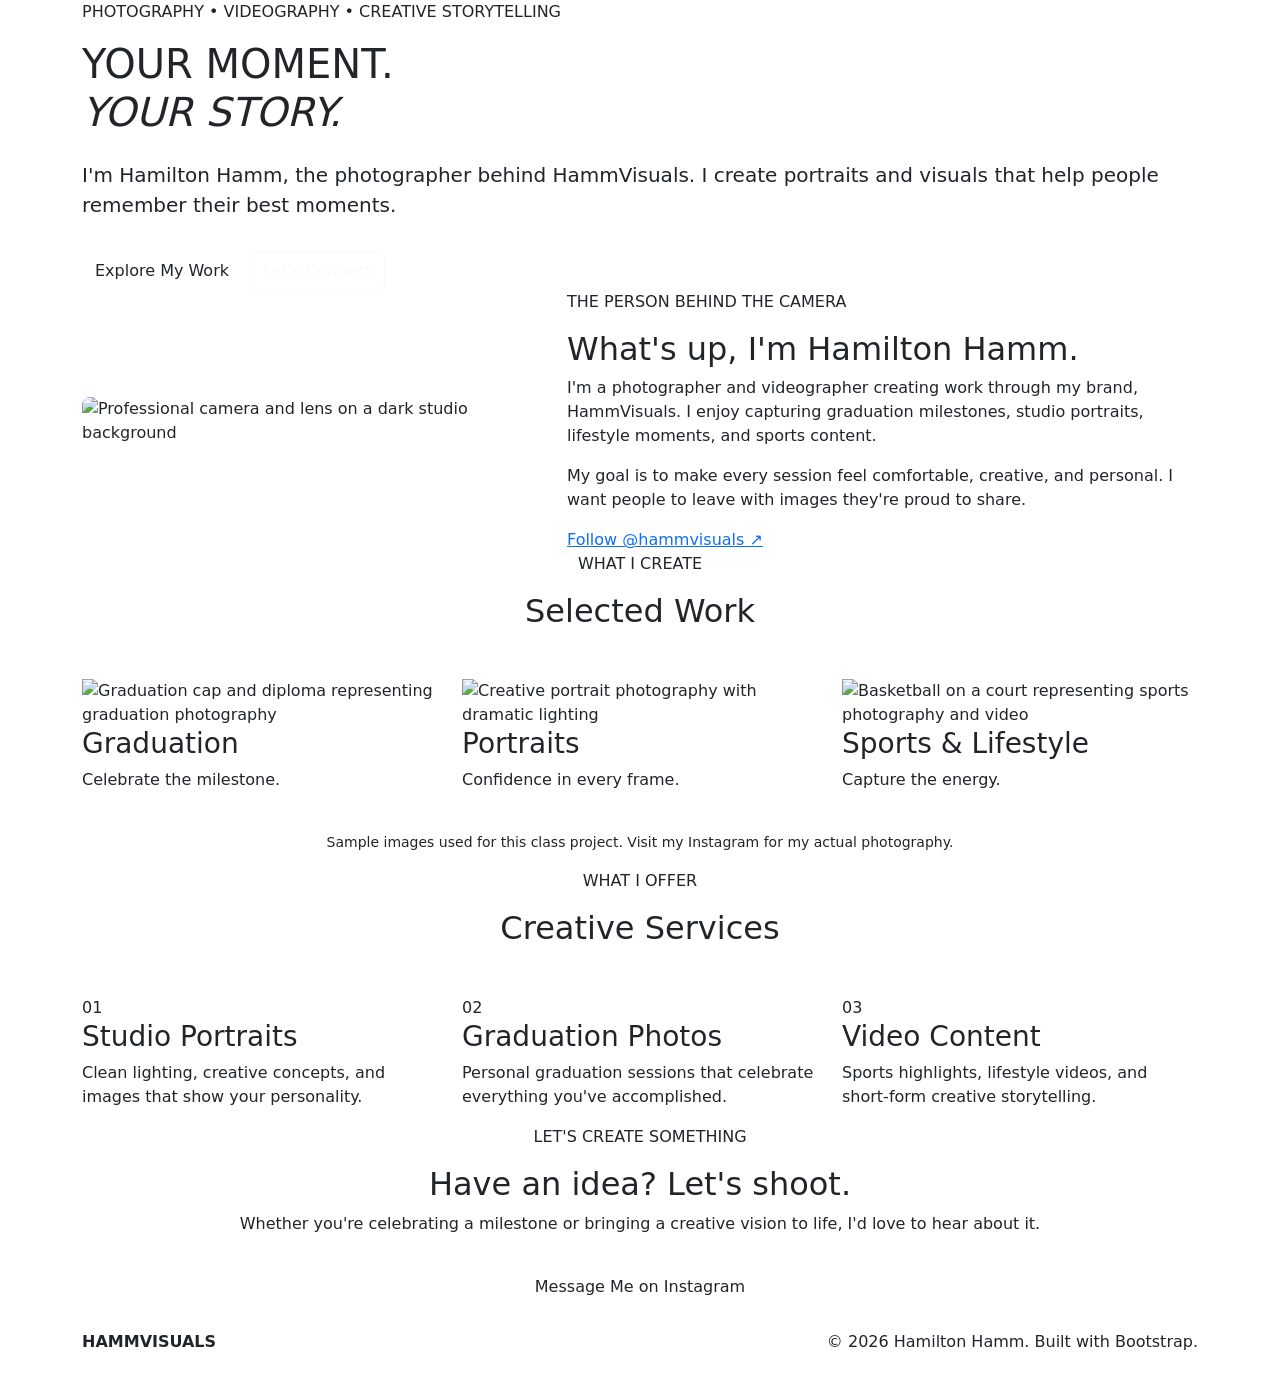
==== index.html @ b547771f "Add HammVisuals Bootstrap homepage" ====
<!doctype html>
<html lang="en">
<head>
  <meta charset="utf-8">
  <meta name="viewport" content="width=device-width, initial-scale=1">
  <meta name="description" content="HammVisuals photography and videography portfolio by Hamilton Hamm.">
  <title>HammVisuals | Photography & Videography</title>
  <link href="https://cdn.jsdelivr.net/npm/bootstrap@5.3.3/dist/css/bootstrap.min.css" rel="stylesheet">
  <link rel="stylesheet" href="assets/style.css">
</head>
<body>
  <nav class="navbar navbar-expand-lg navbar-dark fixed-top" aria-label="Main navigation">
    <div class="container">
      <a class="navbar-brand fw-bold" href="#home">HAMM<span>VISUALS</span></a>
      <button class="navbar-toggler" type="button" data-bs-toggle="collapse" data-bs-target="#navMenu" aria-controls="navMenu" aria-expanded="false" aria-label="Toggle navigation"><span class="navbar-toggler-icon"></span></button>
      <div class="collapse navbar-collapse" id="navMenu"><ul class="navbar-nav ms-auto gap-lg-3"><li class="nav-item"><a class="nav-link" href="#about">About</a></li><li class="nav-item"><a class="nav-link" href="#work">My Work</a></li><li class="nav-item"><a class="nav-link" href="#services">Services</a></li><li class="nav-item"><a class="nav-link" href="#contact">Contact</a></li></ul></div>
    </div>
  </nav>
  <header id="home" class="hero d-flex align-items-center">
    <div class="container hero-content"><p class="eyebrow">PHOTOGRAPHY • VIDEOGRAPHY • CREATIVE STORYTELLING</p><h1>YOUR MOMENT.<br><em>YOUR STORY.</em></h1><p class="lead mt-4">I'm Hamilton Hamm, the photographer behind HammVisuals. I create portraits and visuals that help people remember their best moments.</p><a href="#work" class="btn btn-red mt-3 me-2">Explore My Work</a><a href="#contact" class="btn btn-outline-light mt-3">Let's Connect</a></div>
  </header>
  <main>
    <section id="about" class="section-pad"><div class="container"><div class="row align-items-center g-5"><div class="col-lg-5"><img src="assets/camera.jpg" class="img-fluid rounded-3 feature-img" alt="Professional camera and lens on a dark studio background"></div><div class="col-lg-7"><p class="eyebrow">THE PERSON BEHIND THE CAMERA</p><h2>What's up, I'm <span class="accent">Hamilton Hamm.</span></h2><p>I'm a photographer and videographer creating work through my brand, HammVisuals. I enjoy capturing graduation milestones, studio portraits, lifestyle moments, and sports content.</p><p>My goal is to make every session feel comfortable, creative, and personal. I want people to leave with images they're proud to share.</p><a class="text-link" href="https://www.instagram.com/hammvisuals/" target="_blank" rel="noopener noreferrer">Follow @hammvisuals ↗</a></div></div></div></section>
    <section id="work" class="section-pad section-alt"><div class="container"><p class="eyebrow text-center">WHAT I CREATE</p><h2 class="text-center mb-5">Selected <span class="accent">Work</span></h2><div class="row g-4"><div class="col-md-4"><article class="work-card"><img src="assets/graduation.jpg" alt="Graduation cap and diploma representing graduation photography"><div class="work-caption"><h3>Graduation</h3><p>Celebrate the milestone.</p></div></article></div><div class="col-md-4"><article class="work-card"><img src="assets/portrait.jpg" alt="Creative portrait photography with dramatic lighting"><div class="work-caption"><h3>Portraits</h3><p>Confidence in every frame.</p></div></article></div><div class="col-md-4"><article class="work-card"><img src="assets/sports.jpg" alt="Basketball on a court representing sports photography and video"><div class="work-caption"><h3>Sports & Lifestyle</h3><p>Capture the energy.</p></div></article></div></div><p class="text-center small muted mt-4">Sample images used for this class project. Visit my Instagram for my actual photography.</p></div></section>
    <section id="services" class="section-pad"><div class="container"><p class="eyebrow text-center">WHAT I OFFER</p><h2 class="text-center mb-5">Creative <span class="accent">Services</span></h2><div class="row g-4"><div class="col-md-4"><div class="service-card"><div class="service-num">01</div><h3>Studio Portraits</h3><p>Clean lighting, creative concepts, and images that show your personality.</p></div></div><div class="col-md-4"><div class="service-card"><div class="service-num">02</div><h3>Graduation Photos</h3><p>Personal graduation sessions that celebrate everything you've accomplished.</p></div></div><div class="col-md-4"><div class="service-card"><div class="service-num">03</div><h3>Video Content</h3><p>Sports highlights, lifestyle videos, and short-form creative storytelling.</p></div></div></div></div></section>
    <section id="contact" class="section-pad contact-section text-center"><div class="container"><p class="eyebrow">LET'S CREATE SOMETHING</p><h2>Have an idea? <span class="accent">Let's shoot.</span></h2><p class="mx-auto contact-copy">Whether you're celebrating a milestone or bringing a creative vision to life, I'd love to hear about it.</p><a class="btn btn-red mt-3" href="https://www.instagram.com/hammvisuals/" target="_blank" rel="noopener noreferrer">Message Me on Instagram</a></div></section>
  </main>
  <footer class="py-4"><div class="container d-flex flex-column flex-md-row justify-content-between align-items-center gap-2"><span class="fw-bold">HAMM<span class="accent">VISUALS</span></span><span>© <span id="year">2026</span> Hamilton Hamm. Built with Bootstrap.</span></div></footer>
  <script src="https://cdn.jsdelivr.net/npm/bootstrap@5.3.3/dist/js/bootstrap.bundle.min.js"></script>
  <script>document.getElementById('year').textContent = new Date().getFullYear();</script>
</body>
</html>
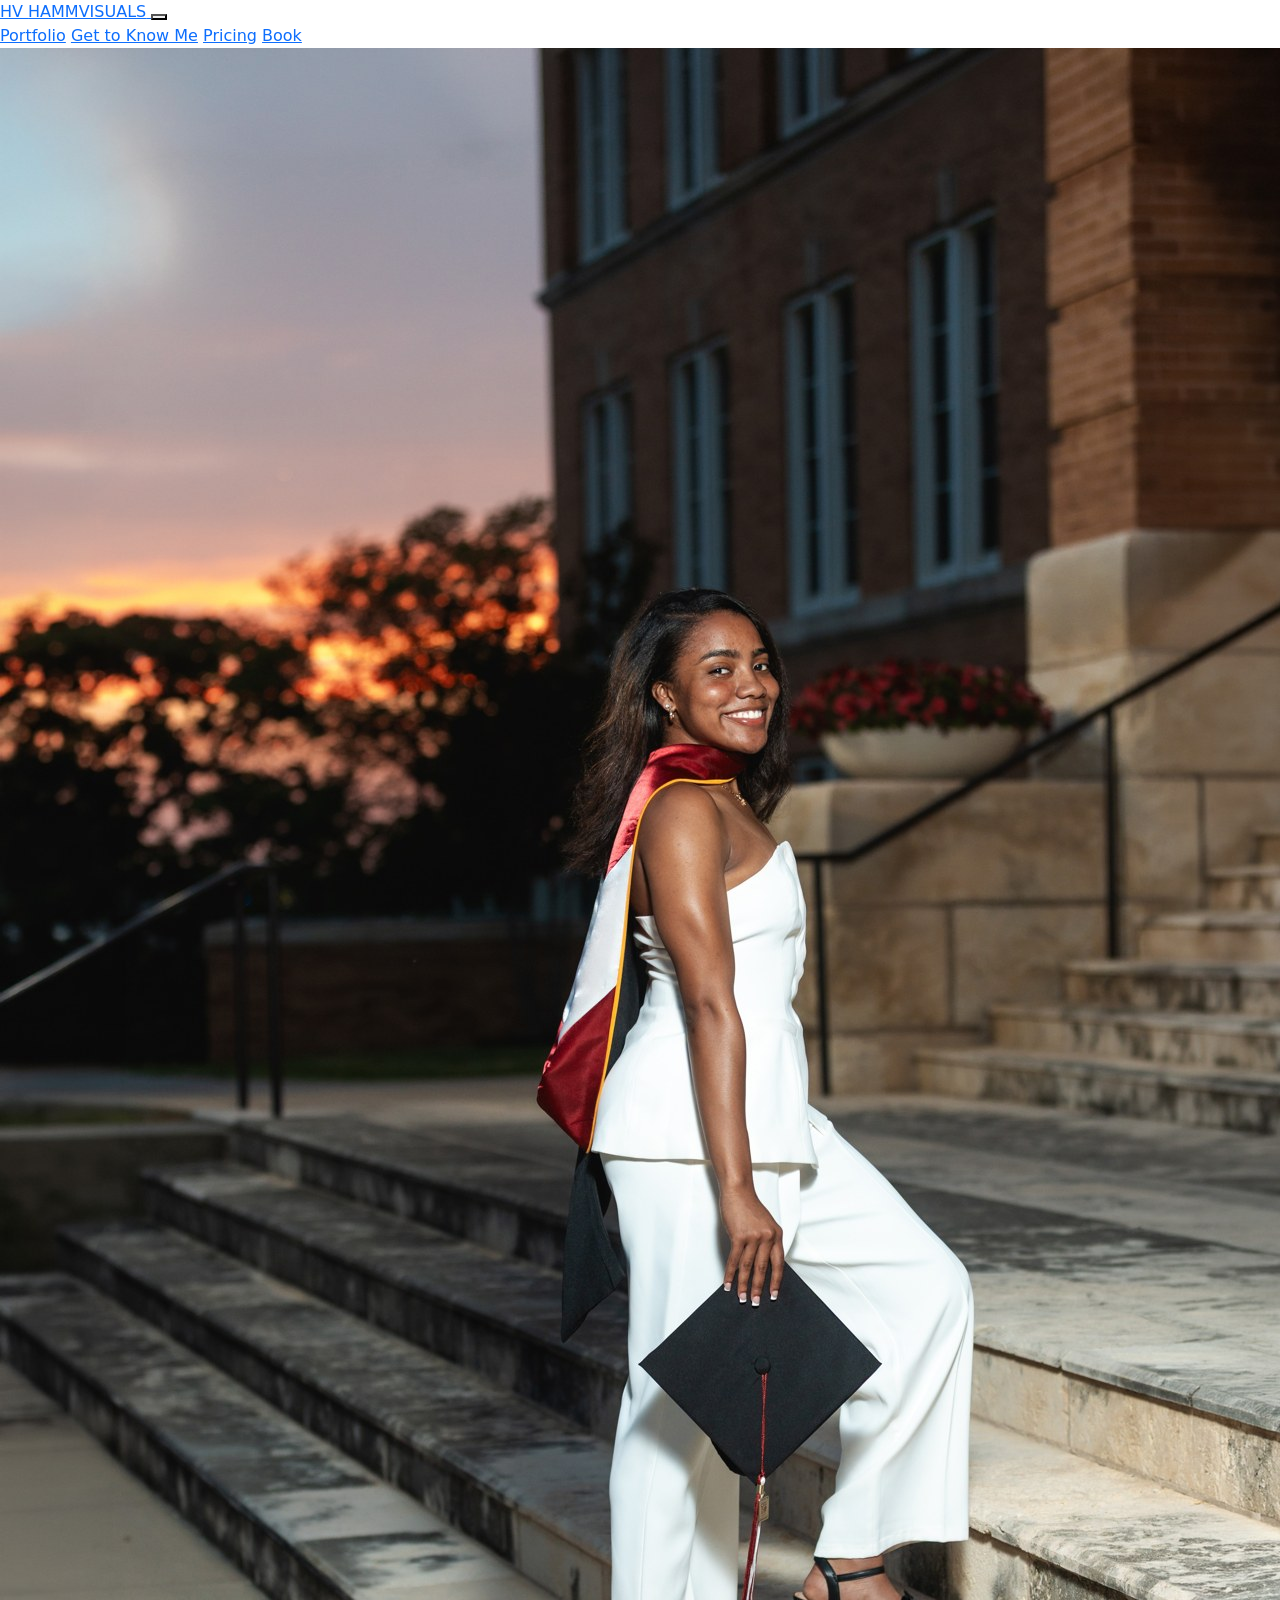
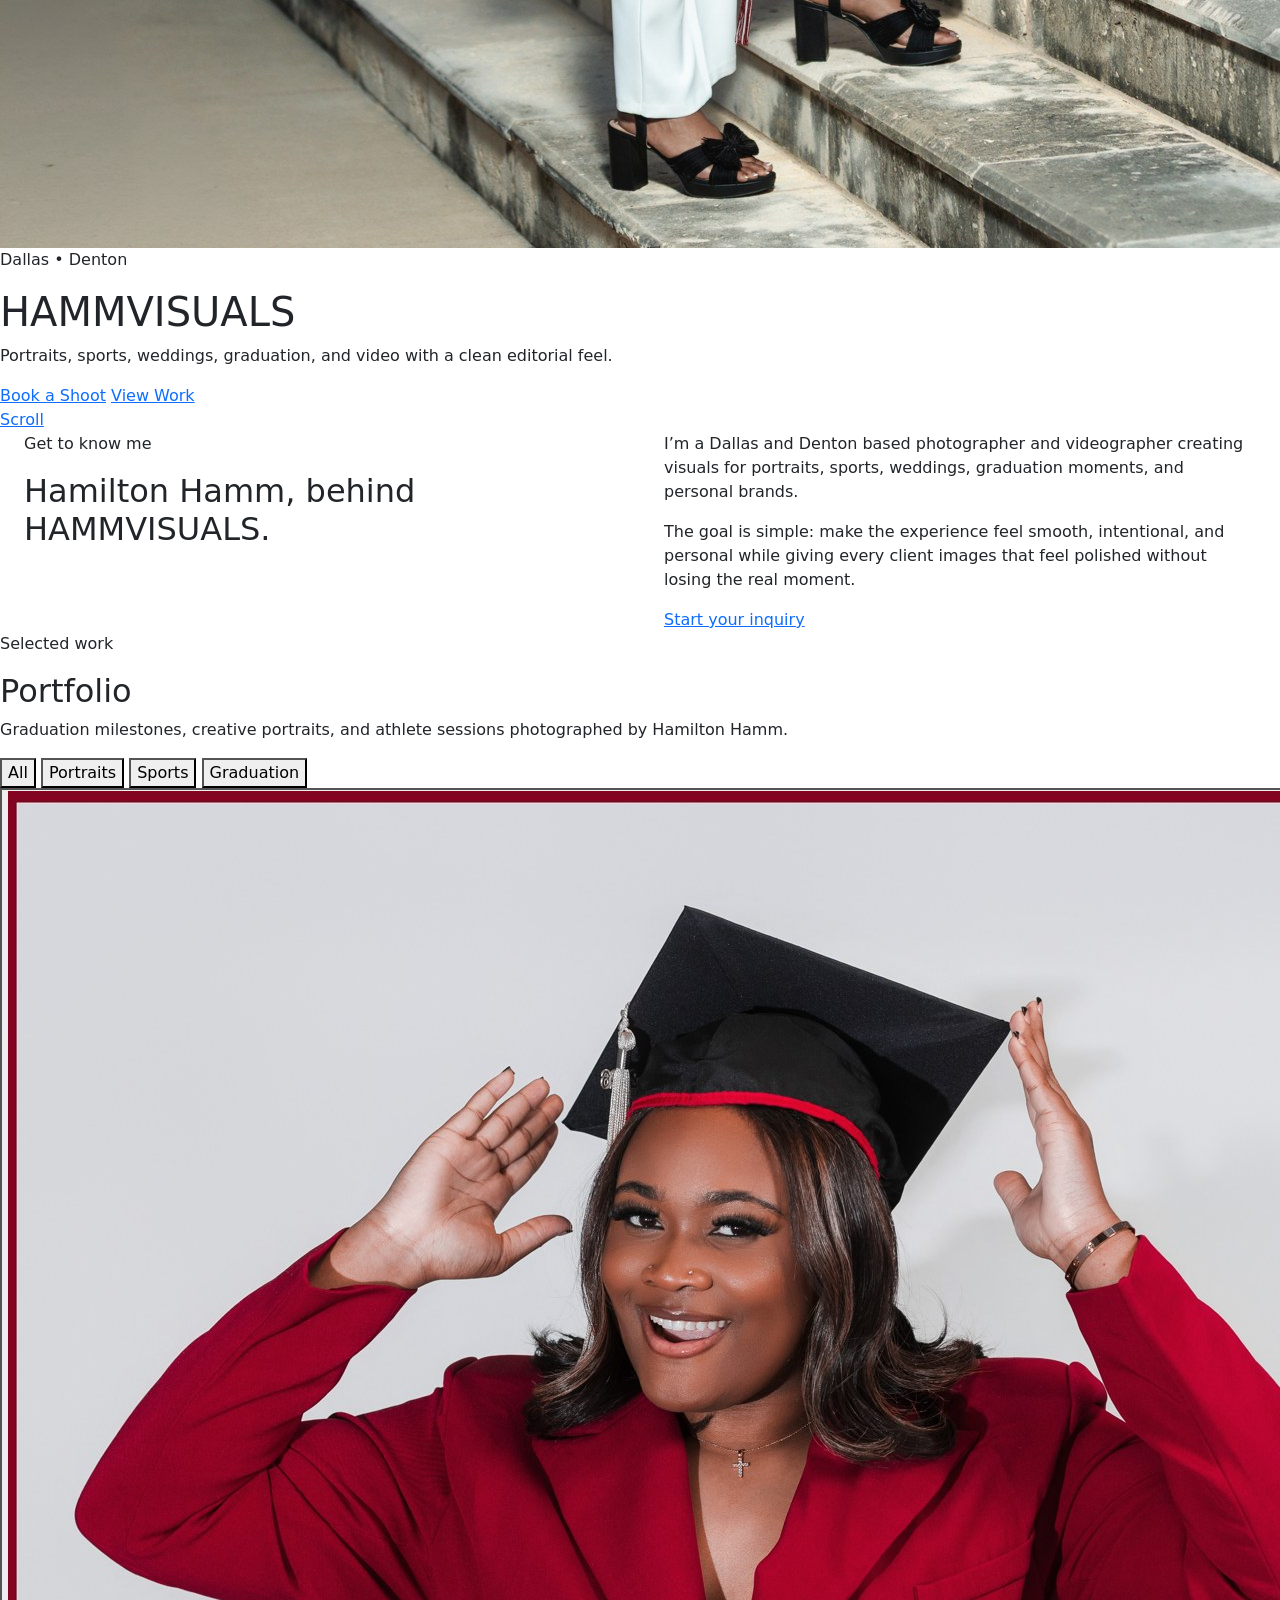
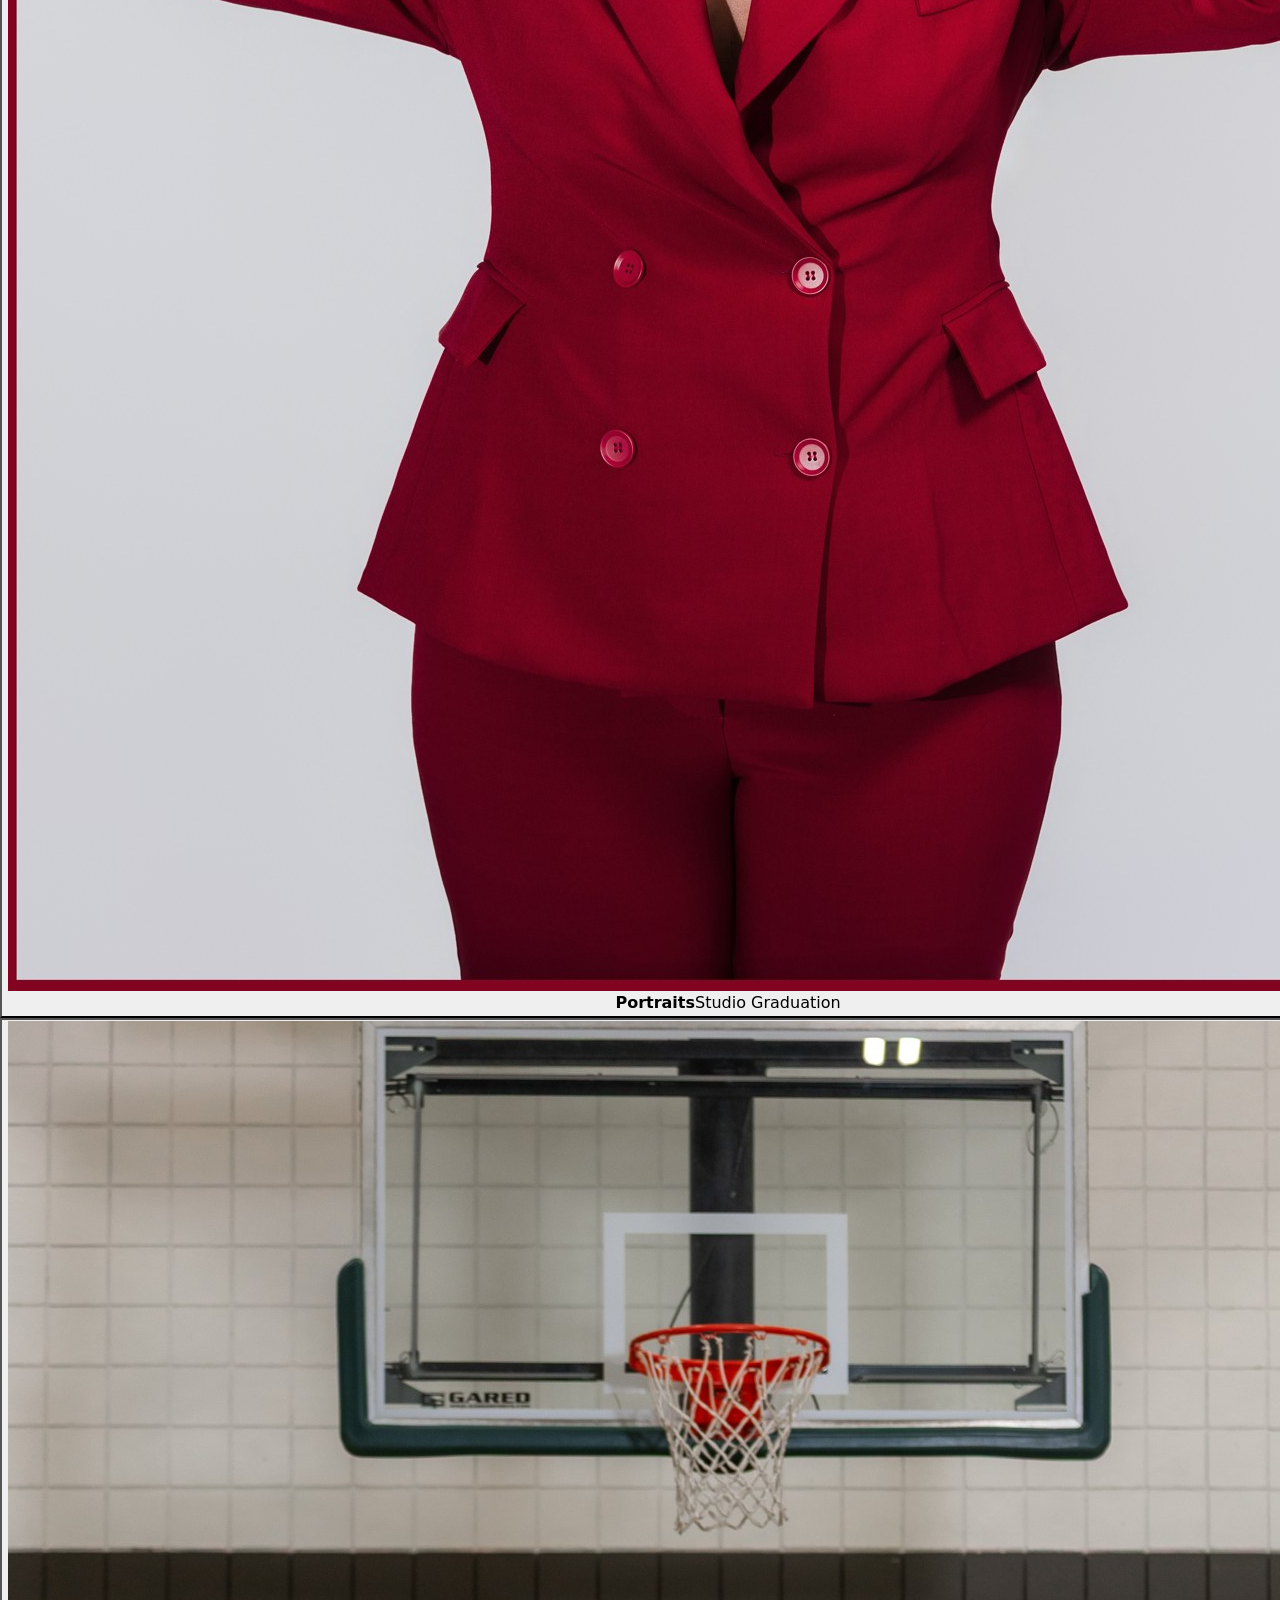
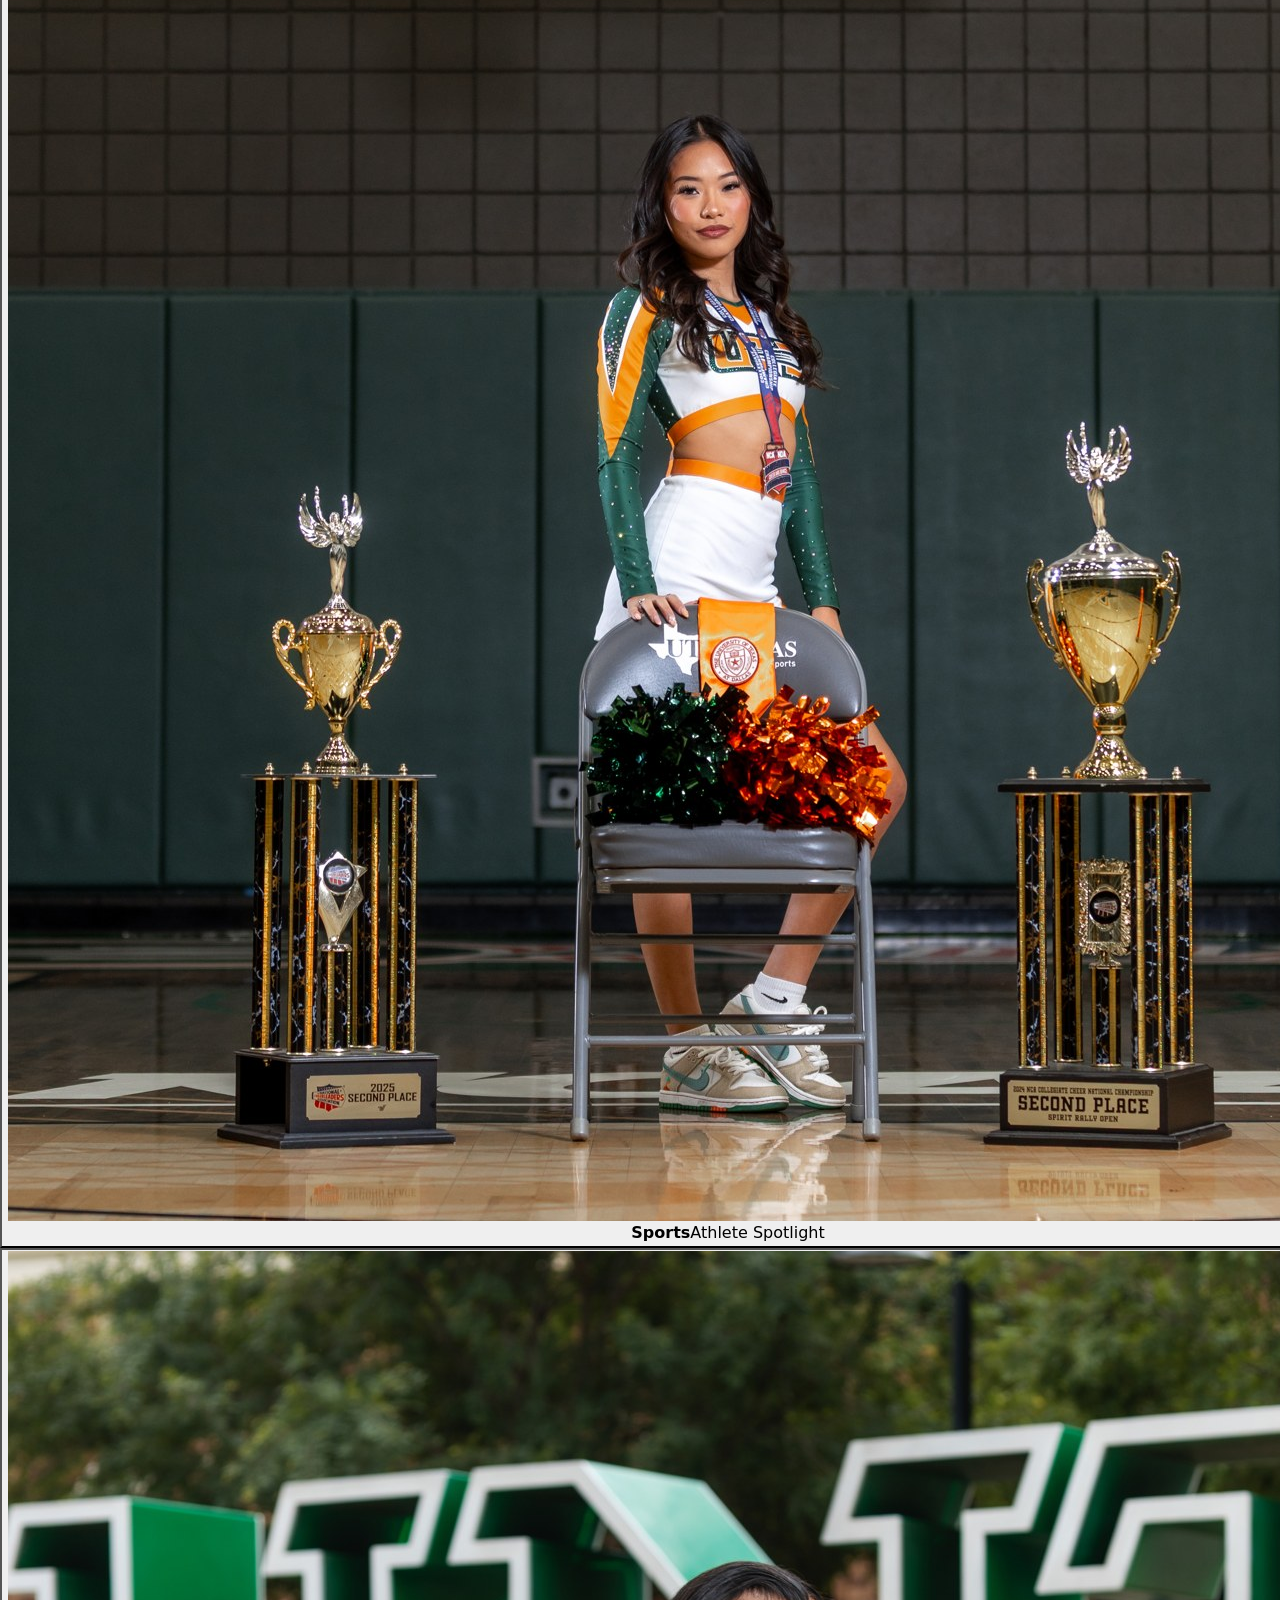
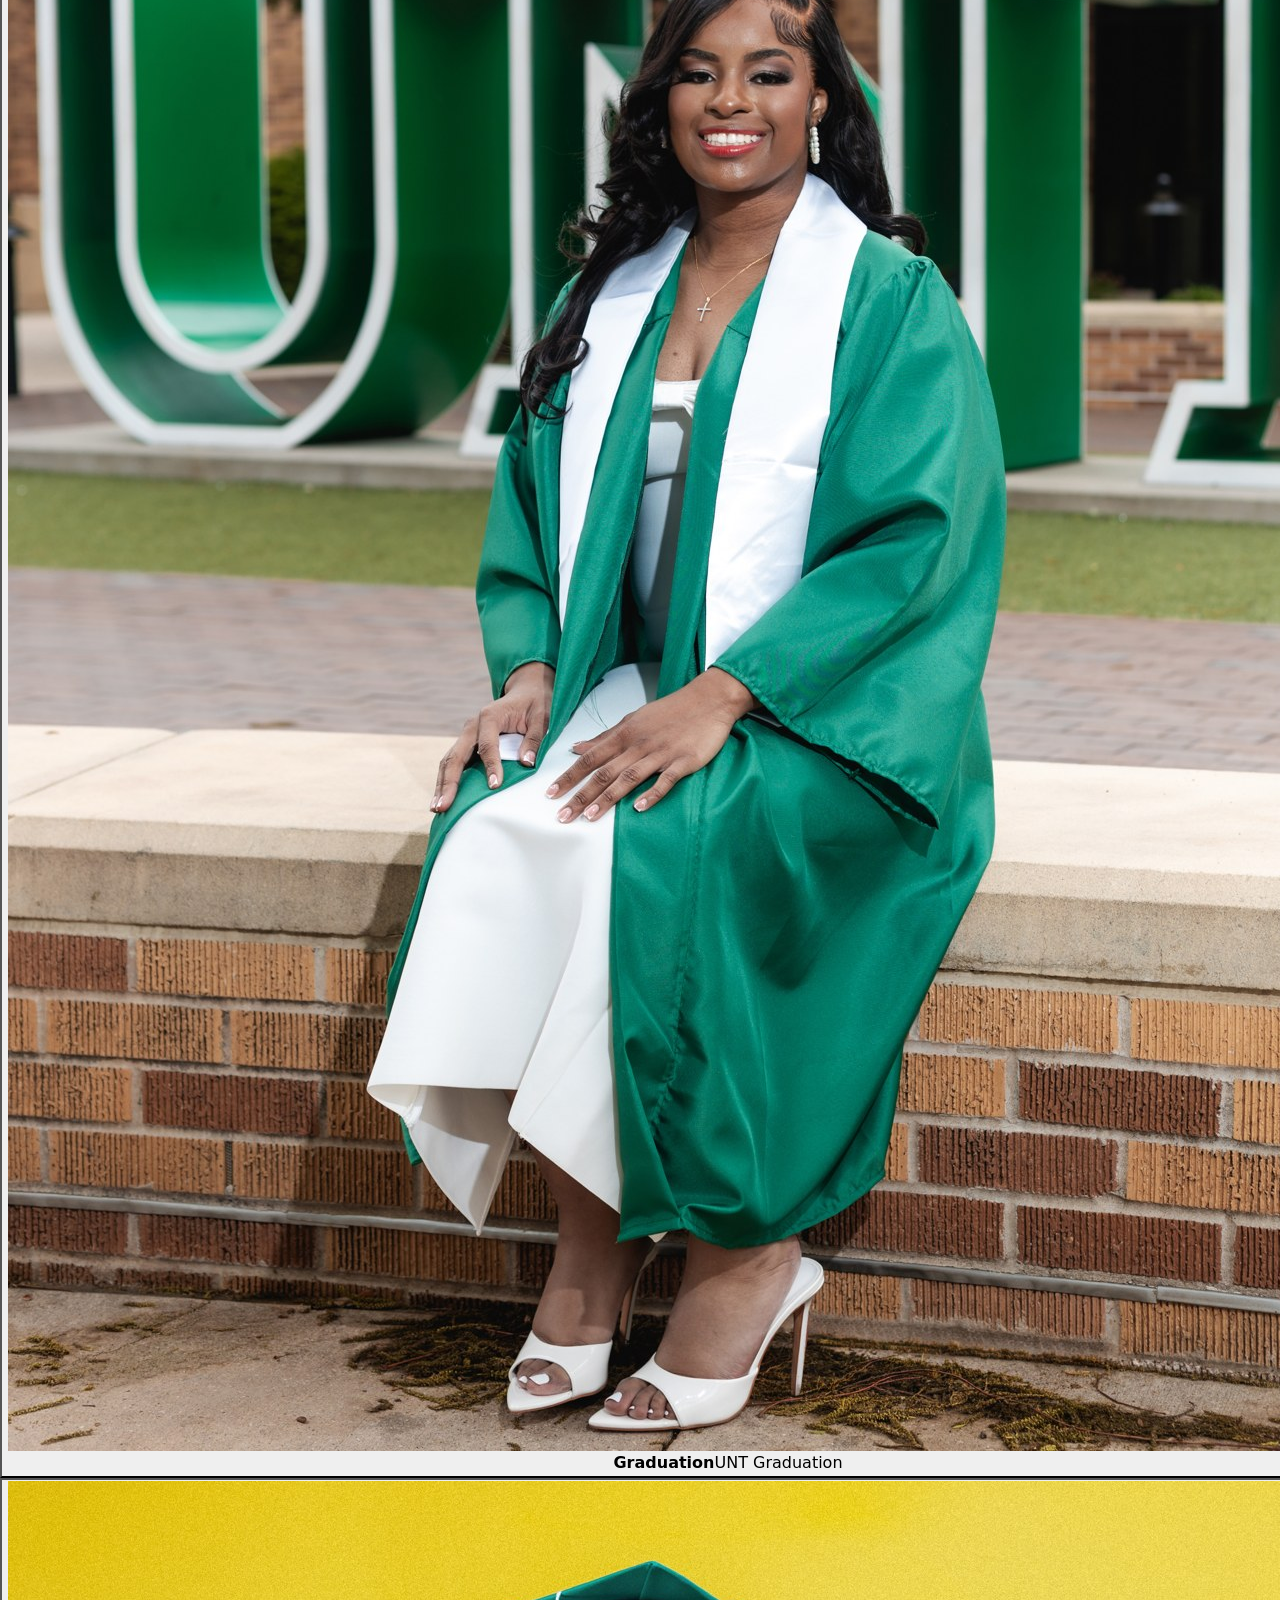
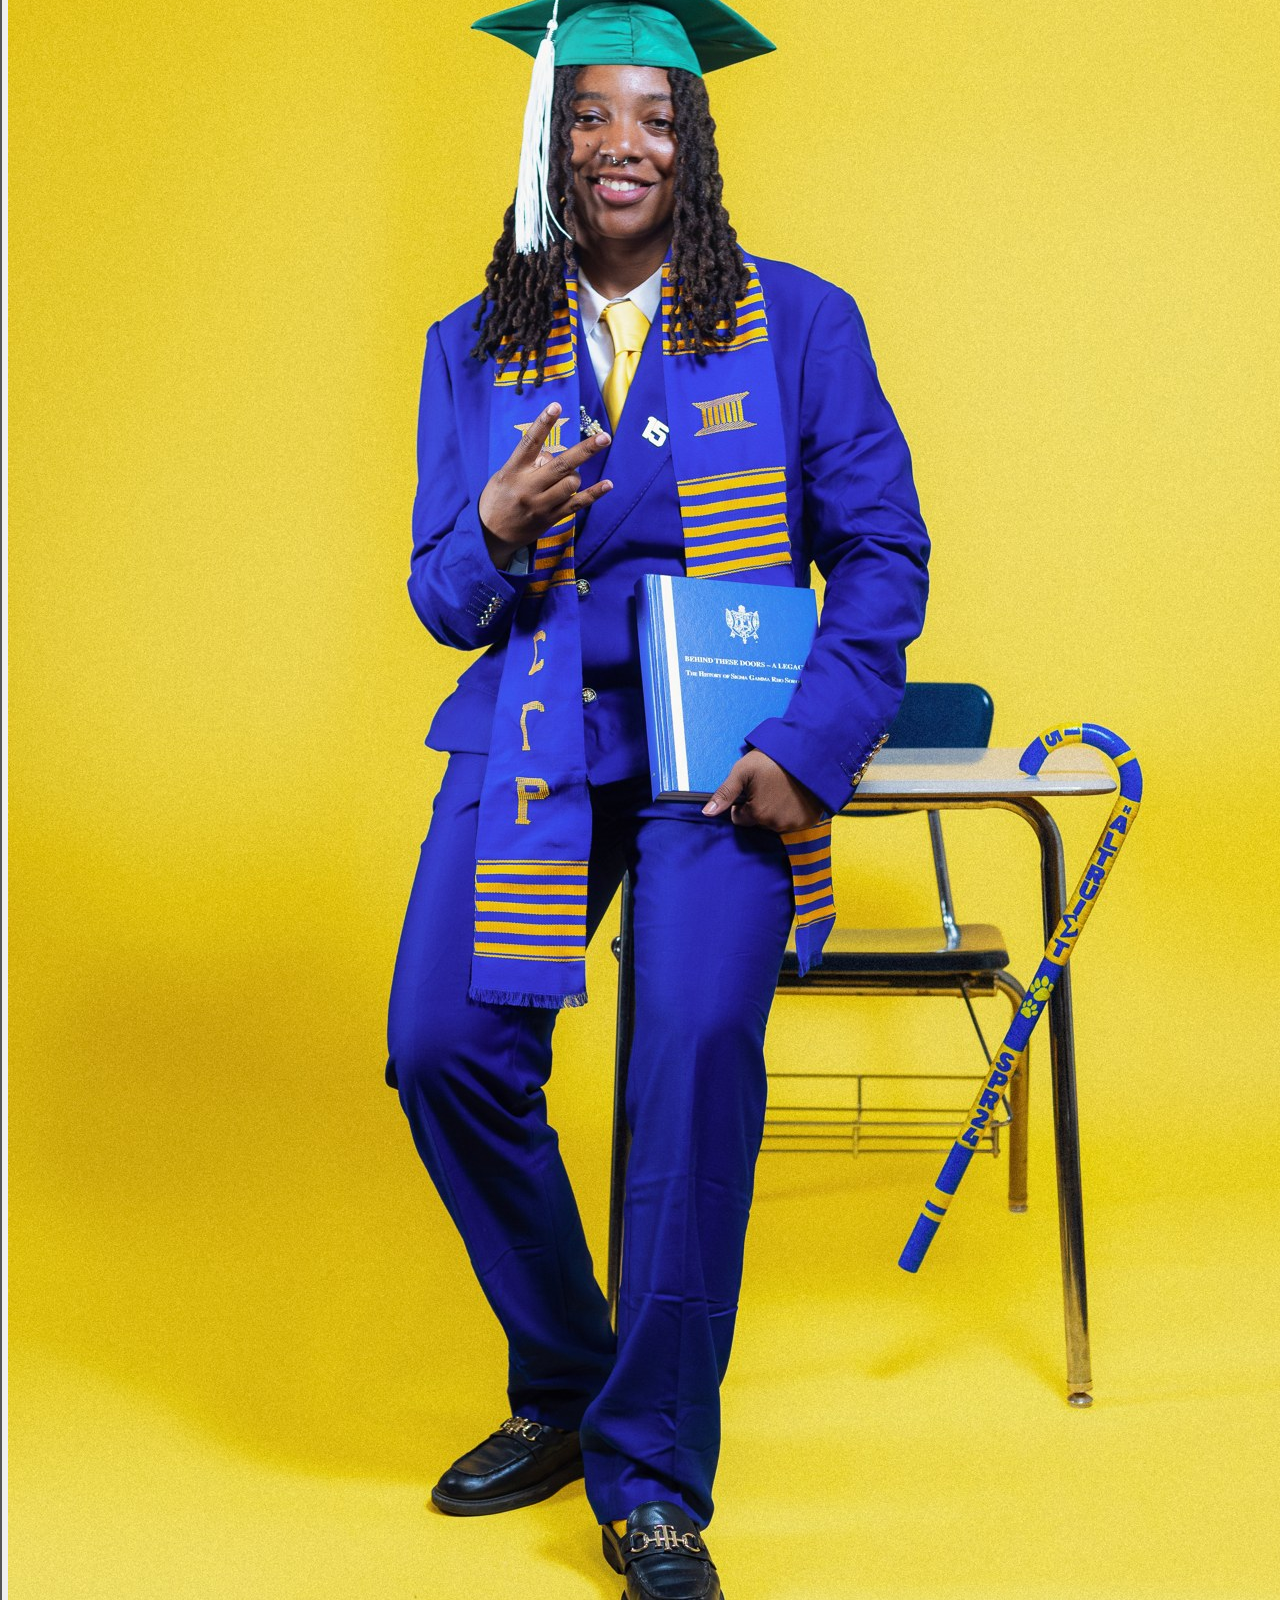
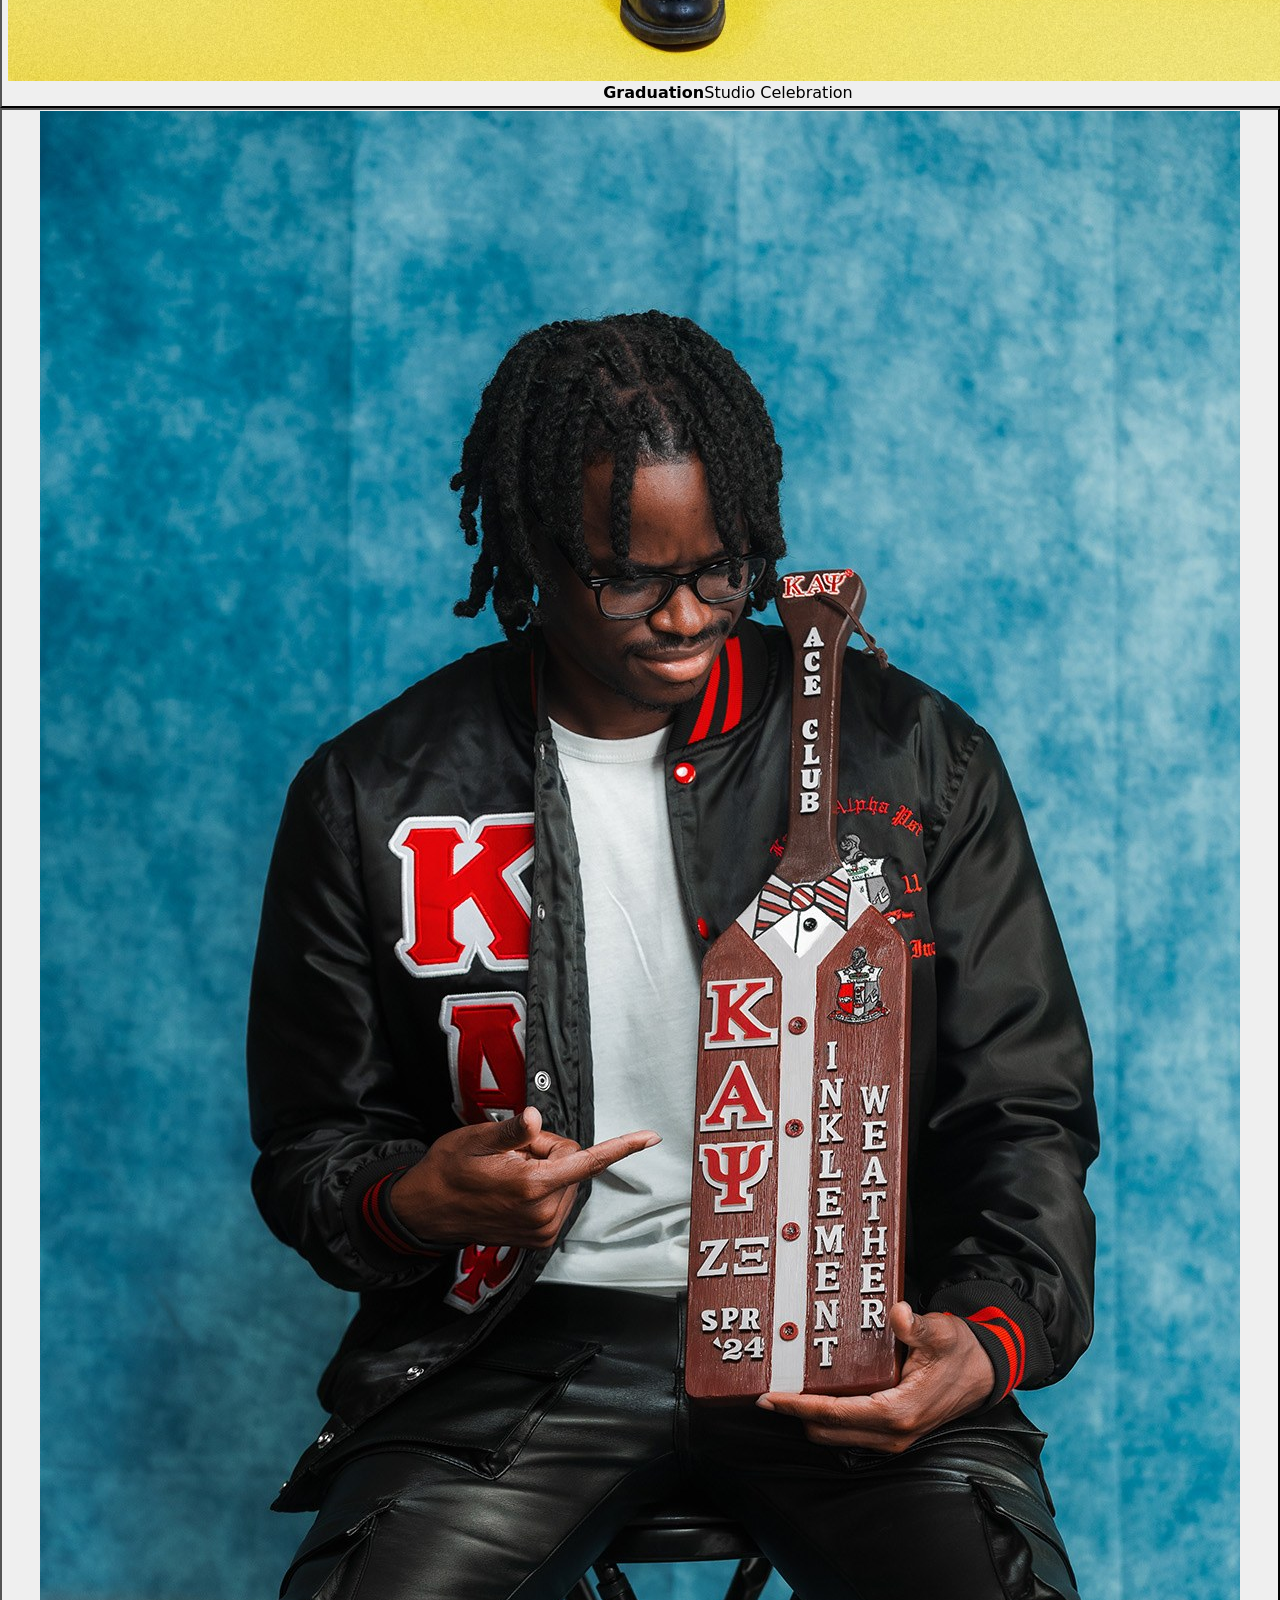
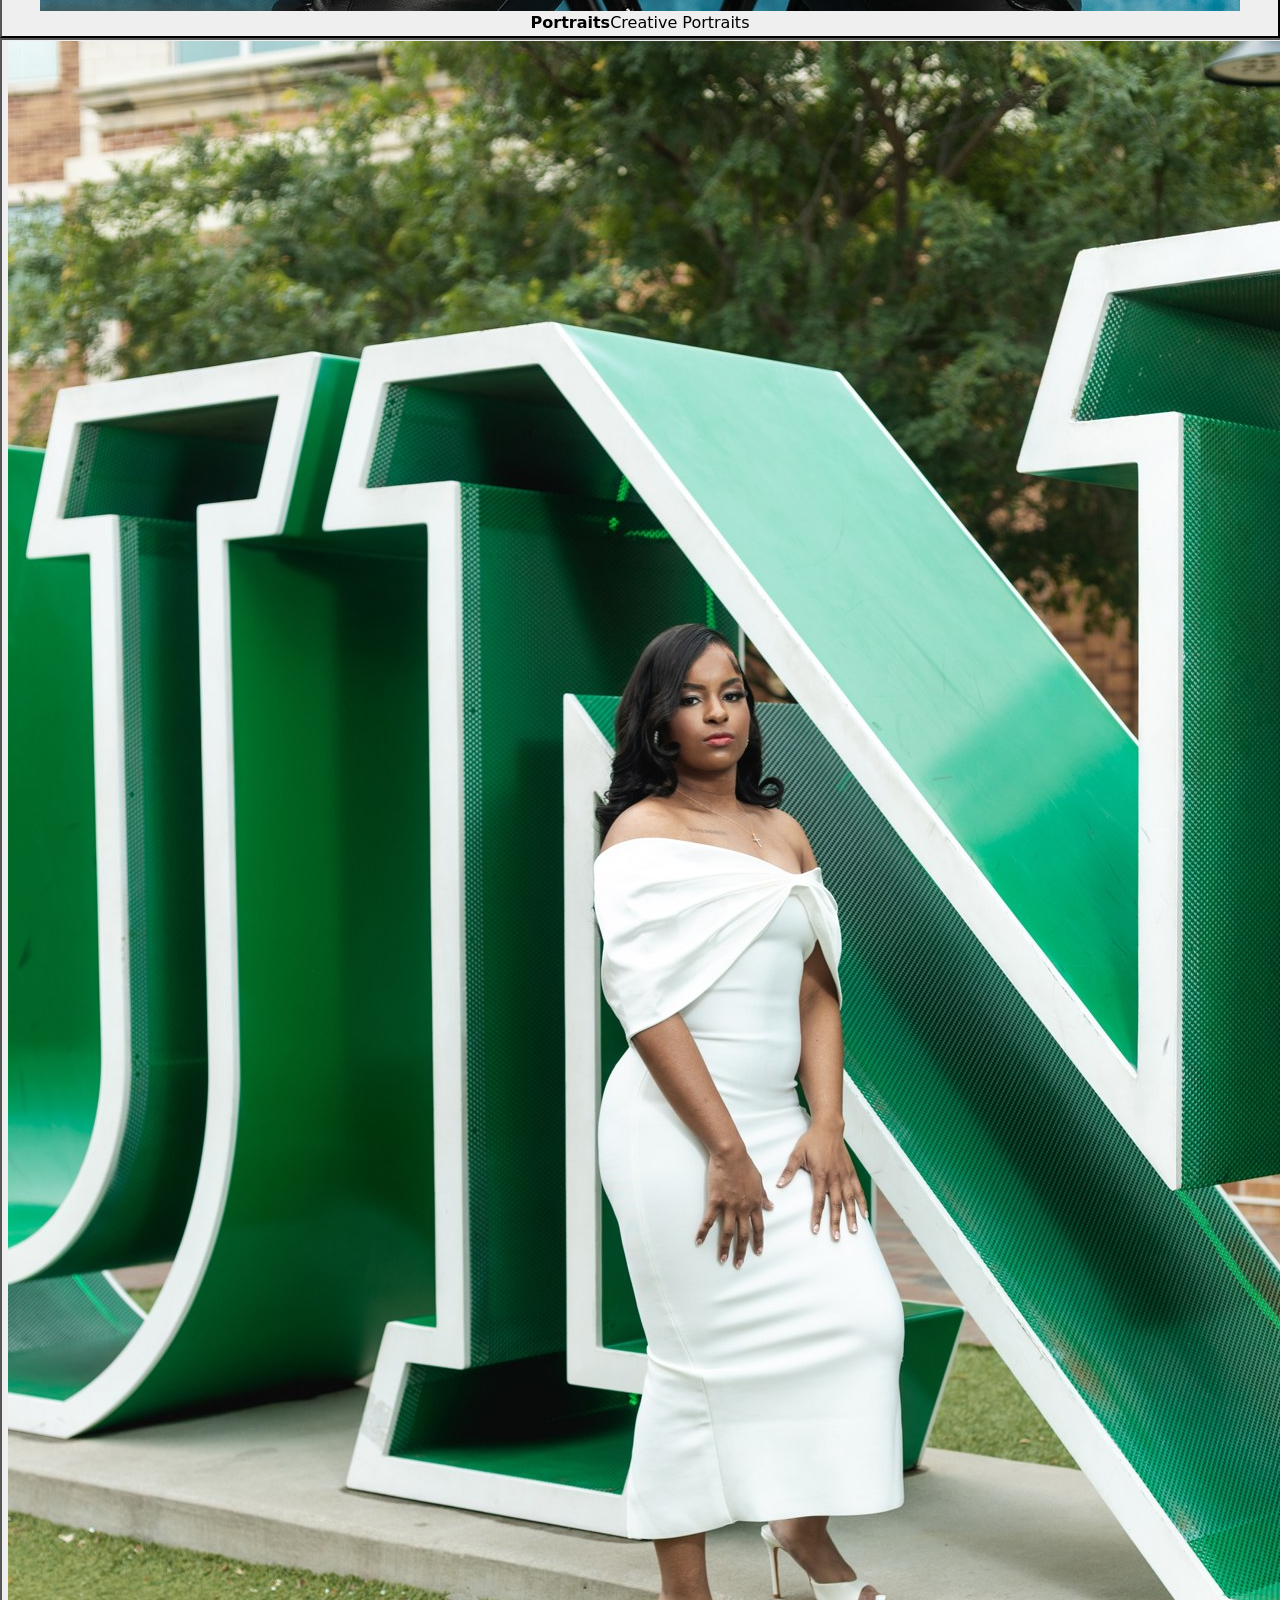
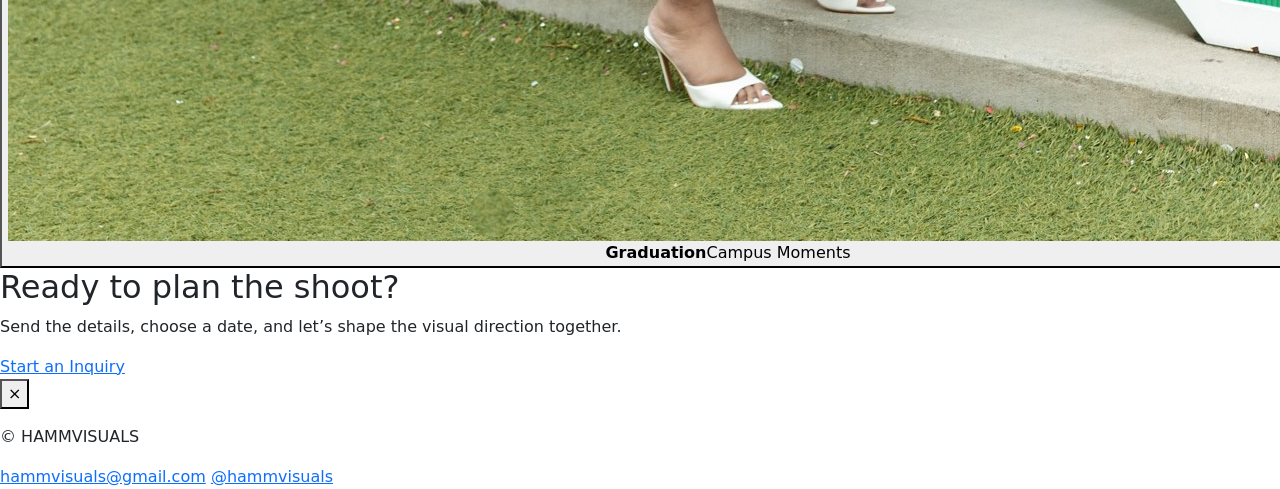
==== commit 1dbe2140: "Use original HammVisuals design with Bootstrap and personal photos Updated HTML structure and conten" ====
--- a/index.html
+++ b/index.html
@@ -1,32 +1,114 @@
-<!doctype html>
+<!DOCTYPE html>
 <html lang="en">
 <head>
-  <meta charset="utf-8">
-  <meta name="viewport" content="width=device-width, initial-scale=1">
-  <meta name="description" content="HammVisuals photography and videography portfolio by Hamilton Hamm.">
-  <title>HammVisuals | Photography & Videography</title>
+  <meta charset="UTF-8">
+  <meta name="viewport" content="width=device-width, initial-scale=1.0">
+  <title>HAMMVISUALS | Dallas & Denton Photography</title>
+  <meta name="description" content="HAMMVISUALS by Hamilton Hamm. Portraits, sports, weddings, graduation shoots, and video in Dallas, Denton, and UNT.">
+  <link rel="preconnect" href="https://fonts.googleapis.com">
+  <link rel="preconnect" href="https://fonts.gstatic.com" crossorigin>
+  <link href="https://fonts.googleapis.com/css2?family=Inter:wght@400;500;600;700;800&family=Playfair+Display:wght@700;800&display=swap" rel="stylesheet">
   <link href="https://cdn.jsdelivr.net/npm/bootstrap@5.3.3/dist/css/bootstrap.min.css" rel="stylesheet">
-  <link rel="stylesheet" href="assets/style.css">
+  <link rel="stylesheet" href="style.css">
 </head>
 <body>
-  <nav class="navbar navbar-expand-lg navbar-dark fixed-top" aria-label="Main navigation">
-    <div class="container">
-      <a class="navbar-brand fw-bold" href="#home">HAMM<span>VISUALS</span></a>
-      <button class="navbar-toggler" type="button" data-bs-toggle="collapse" data-bs-target="#navMenu" aria-controls="navMenu" aria-expanded="false" aria-label="Toggle navigation"><span class="navbar-toggler-icon"></span></button>
-      <div class="collapse navbar-collapse" id="navMenu"><ul class="navbar-nav ms-auto gap-lg-3"><li class="nav-item"><a class="nav-link" href="#about">About</a></li><li class="nav-item"><a class="nav-link" href="#work">My Work</a></li><li class="nav-item"><a class="nav-link" href="#services">Services</a></li><li class="nav-item"><a class="nav-link" href="#contact">Contact</a></li></ul></div>
+  <header class="site-header">
+    <a class="brand" href="index.html" aria-label="HAMMVISUALS home">
+      <span class="brand-mark">HV</span>
+      <span>HAMMVISUALS</span>
+    </a>
+    <button class="nav-toggle" type="button" aria-label="Open menu" aria-expanded="false">
+      <span></span>
+      <span></span>
+    </button>
+    <nav class="site-nav" aria-label="Primary navigation">
+      <a href="#portfolio">Portfolio</a>
+      <a href="#about">Get to Know Me</a>
+      <a href="inquiry.html#pricing">Pricing</a>
+      <a class="nav-cta" href="inquiry.html">Book</a>
+    </nav>
+  </header>
+
+  <main>
+    <section class="hero">
+      <div class="hero-media" aria-hidden="true">
+        <img src="assets/campus-sunset.jpg" alt="">
+      </div>
+      <div class="hero-content reveal">
+        <p class="eyebrow">Dallas • Denton</p>
+        <h1>HAMMVISUALS</h1>
+        <p class="hero-copy">Portraits, sports, weddings, graduation, and video with a clean editorial feel.</p>
+        <div class="hero-actions">
+          <a class="button primary" href="inquiry.html">Book a Shoot</a>
+          <a class="button ghost" href="#portfolio">View Work</a>
+        </div>
+      </div>
+      <a class="scroll-cue" href="#portfolio" aria-label="Skip to portfolio">Scroll</a>
+    </section>
+
+    <section class="intro-band" id="about">
+      <div class="section-shell row g-5 mx-auto">
+        <div class="section-kicker col-md-6 reveal">
+          <p class="eyebrow">Get to know me</p>
+          <h2>Hamilton Hamm, behind HAMMVISUALS.</h2>
+        </div>
+        <div class="intro-copy col-md-6 reveal">
+          <p>I’m a Dallas and Denton based photographer and videographer creating visuals for portraits, sports, weddings, graduation moments, and personal brands.</p>
+          <p>The goal is simple: make the experience feel smooth, intentional, and personal while giving every client images that feel polished without losing the real moment.</p>
+          <a class="text-link" href="inquiry.html">Start your inquiry</a>
+        </div>
+      </div>
+    </section>
+
+    <section class="portfolio-section" id="portfolio">
+      <div class="section-shell">
+        <div class="section-heading reveal">
+          <p class="eyebrow">Selected work</p>
+          <h2>Portfolio</h2>
+          <p>Graduation milestones, creative portraits, and athlete sessions photographed by Hamilton Hamm.</p>
+        </div>
+
+        <div class="filter-bar reveal" aria-label="Portfolio filters">
+          <button class="filter active" type="button" data-filter="all">All</button>
+          <button class="filter" type="button" data-filter="portraits">Portraits</button>
+          <button class="filter" type="button" data-filter="sports">Sports</button>
+          <button class="filter" type="button" data-filter="graduation">Graduation</button>
+        </div>
+
+        <div class="gallery">
+          <button class="gallery-item reveal" type="button" data-category="portraits" data-title="Studio Graduation" data-image="assets/studio-red.jpg"><img src="assets/studio-red.jpg" alt="Graduate in a red suit adjusting a black graduation cap" loading="lazy"><span><strong>Portraits</strong>Studio Graduation</span></button>
+          <button class="gallery-item reveal" type="button" data-category="sports" data-title="Athlete Spotlight" data-image="assets/athlete.jpg"><img src="assets/athlete.jpg" alt="Athlete with trophies on a basketball court" loading="lazy"><span><strong>Sports</strong>Athlete Spotlight</span></button>
+          <button class="gallery-item reveal" type="button" data-category="graduation" data-title="UNT Graduation" data-image="assets/unt-grad.jpg"><img src="assets/unt-grad.jpg" alt="Graduate in a green gown beside the UNT sign" loading="lazy"><span><strong>Graduation</strong>UNT Graduation</span></button>
+          <button class="gallery-item reveal" type="button" data-category="graduation" data-title="Studio Celebration" data-image="assets/studio-blue.jpg"><img src="assets/studio-blue.jpg" alt="Graduate in a blue gown against a yellow studio background" loading="lazy"><span><strong>Graduation</strong>Studio Celebration</span></button>
+          <button class="gallery-item reveal" type="button" data-category="portraits" data-title="Creative Portraits" data-image="assets/creative-portrait.jpg"><img src="assets/creative-portrait.jpg" alt="Creative studio portrait with a blue background" loading="lazy"><span><strong>Portraits</strong>Creative Portraits</span></button>
+          <button class="gallery-item reveal" type="button" data-category="graduation" data-title="Campus Moments" data-image="assets/campus-grad.jpg"><img src="assets/campus-grad.jpg" alt="Graduate in white posing beside the UNT lettering" loading="lazy"><span><strong>Graduation</strong>Campus Moments</span></button>
+        </div>
+      </div>
+    </section>
+
+    <section class="cta-strip">
+      <div class="section-shell cta-inner reveal">
+        <h2>Ready to plan the shoot?</h2>
+        <p>Send the details, choose a date, and let’s shape the visual direction together.</p>
+        <a class="button primary" href="inquiry.html">Start an Inquiry</a>
+      </div>
+    </section>
+  </main>
+
+  <div class="lightbox" aria-hidden="true" role="dialog" aria-label="Image preview">
+    <button class="lightbox-close" type="button" aria-label="Close preview">×</button>
+    <img src="" alt="">
+    <p></p>
+  </div>
+
+  <footer class="site-footer">
+    <p>© <span id="year"></span> HAMMVISUALS</p>
+    <div>
+      <a href="mailto:hammvisuals@gmail.com">hammvisuals@gmail.com</a>
+      <a href="https://www.instagram.com/hammvisuals" target="_blank" rel="noreferrer">@hammvisuals</a>
     </div>
-  </nav>
-  <header id="home" class="hero d-flex align-items-center">
-    <div class="container hero-content"><p class="eyebrow">PHOTOGRAPHY • VIDEOGRAPHY • CREATIVE STORYTELLING</p><h1>YOUR MOMENT.<br><em>YOUR STORY.</em></h1><p class="lead mt-4">I'm Hamilton Hamm, the photographer behind HammVisuals. I create portraits and visuals that help people remember their best moments.</p><a href="#work" class="btn btn-red mt-3 me-2">Explore My Work</a><a href="#contact" class="btn btn-outline-light mt-3">Let's Connect</a></div>
-  </header>
-  <main>
-    <section id="about" class="section-pad"><div class="container"><div class="row align-items-center g-5"><div class="col-lg-5"><img src="assets/camera.jpg" class="img-fluid rounded-3 feature-img" alt="Professional camera and lens on a dark studio background"></div><div class="col-lg-7"><p class="eyebrow">THE PERSON BEHIND THE CAMERA</p><h2>What's up, I'm <span class="accent">Hamilton Hamm.</span></h2><p>I'm a photographer and videographer creating work through my brand, HammVisuals. I enjoy capturing graduation milestones, studio portraits, lifestyle moments, and sports content.</p><p>My goal is to make every session feel comfortable, creative, and personal. I want people to leave with images they're proud to share.</p><a class="text-link" href="https://www.instagram.com/hammvisuals/" target="_blank" rel="noopener noreferrer">Follow @hammvisuals ↗</a></div></div></div></section>
-    <section id="work" class="section-pad section-alt"><div class="container"><p class="eyebrow text-center">WHAT I CREATE</p><h2 class="text-center mb-5">Selected <span class="accent">Work</span></h2><div class="row g-4"><div class="col-md-4"><article class="work-card"><img src="assets/graduation.jpg" alt="Graduation cap and diploma representing graduation photography"><div class="work-caption"><h3>Graduation</h3><p>Celebrate the milestone.</p></div></article></div><div class="col-md-4"><article class="work-card"><img src="assets/portrait.jpg" alt="Creative portrait photography with dramatic lighting"><div class="work-caption"><h3>Portraits</h3><p>Confidence in every frame.</p></div></article></div><div class="col-md-4"><article class="work-card"><img src="assets/sports.jpg" alt="Basketball on a court representing sports photography and video"><div class="work-caption"><h3>Sports & Lifestyle</h3><p>Capture the energy.</p></div></article></div></div><p class="text-center small muted mt-4">Sample images used for this class project. Visit my Instagram for my actual photography.</p></div></section>
-    <section id="services" class="section-pad"><div class="container"><p class="eyebrow text-center">WHAT I OFFER</p><h2 class="text-center mb-5">Creative <span class="accent">Services</span></h2><div class="row g-4"><div class="col-md-4"><div class="service-card"><div class="service-num">01</div><h3>Studio Portraits</h3><p>Clean lighting, creative concepts, and images that show your personality.</p></div></div><div class="col-md-4"><div class="service-card"><div class="service-num">02</div><h3>Graduation Photos</h3><p>Personal graduation sessions that celebrate everything you've accomplished.</p></div></div><div class="col-md-4"><div class="service-card"><div class="service-num">03</div><h3>Video Content</h3><p>Sports highlights, lifestyle videos, and short-form creative storytelling.</p></div></div></div></div></section>
-    <section id="contact" class="section-pad contact-section text-center"><div class="container"><p class="eyebrow">LET'S CREATE SOMETHING</p><h2>Have an idea? <span class="accent">Let's shoot.</span></h2><p class="mx-auto contact-copy">Whether you're celebrating a milestone or bringing a creative vision to life, I'd love to hear about it.</p><a class="btn btn-red mt-3" href="https://www.instagram.com/hammvisuals/" target="_blank" rel="noopener noreferrer">Message Me on Instagram</a></div></section>
-  </main>
-  <footer class="py-4"><div class="container d-flex flex-column flex-md-row justify-content-between align-items-center gap-2"><span class="fw-bold">HAMM<span class="accent">VISUALS</span></span><span>© <span id="year">2026</span> Hamilton Hamm. Built with Bootstrap.</span></div></footer>
-  <script src="https://cdn.jsdelivr.net/npm/bootstrap@5.3.3/dist/js/bootstrap.bundle.min.js"></script>
-  <script>document.getElementById('year').textContent = new Date().getFullYear();</script>
+  </footer>
+
+  <script src="script.js"></script>
 </body>
 </html>
